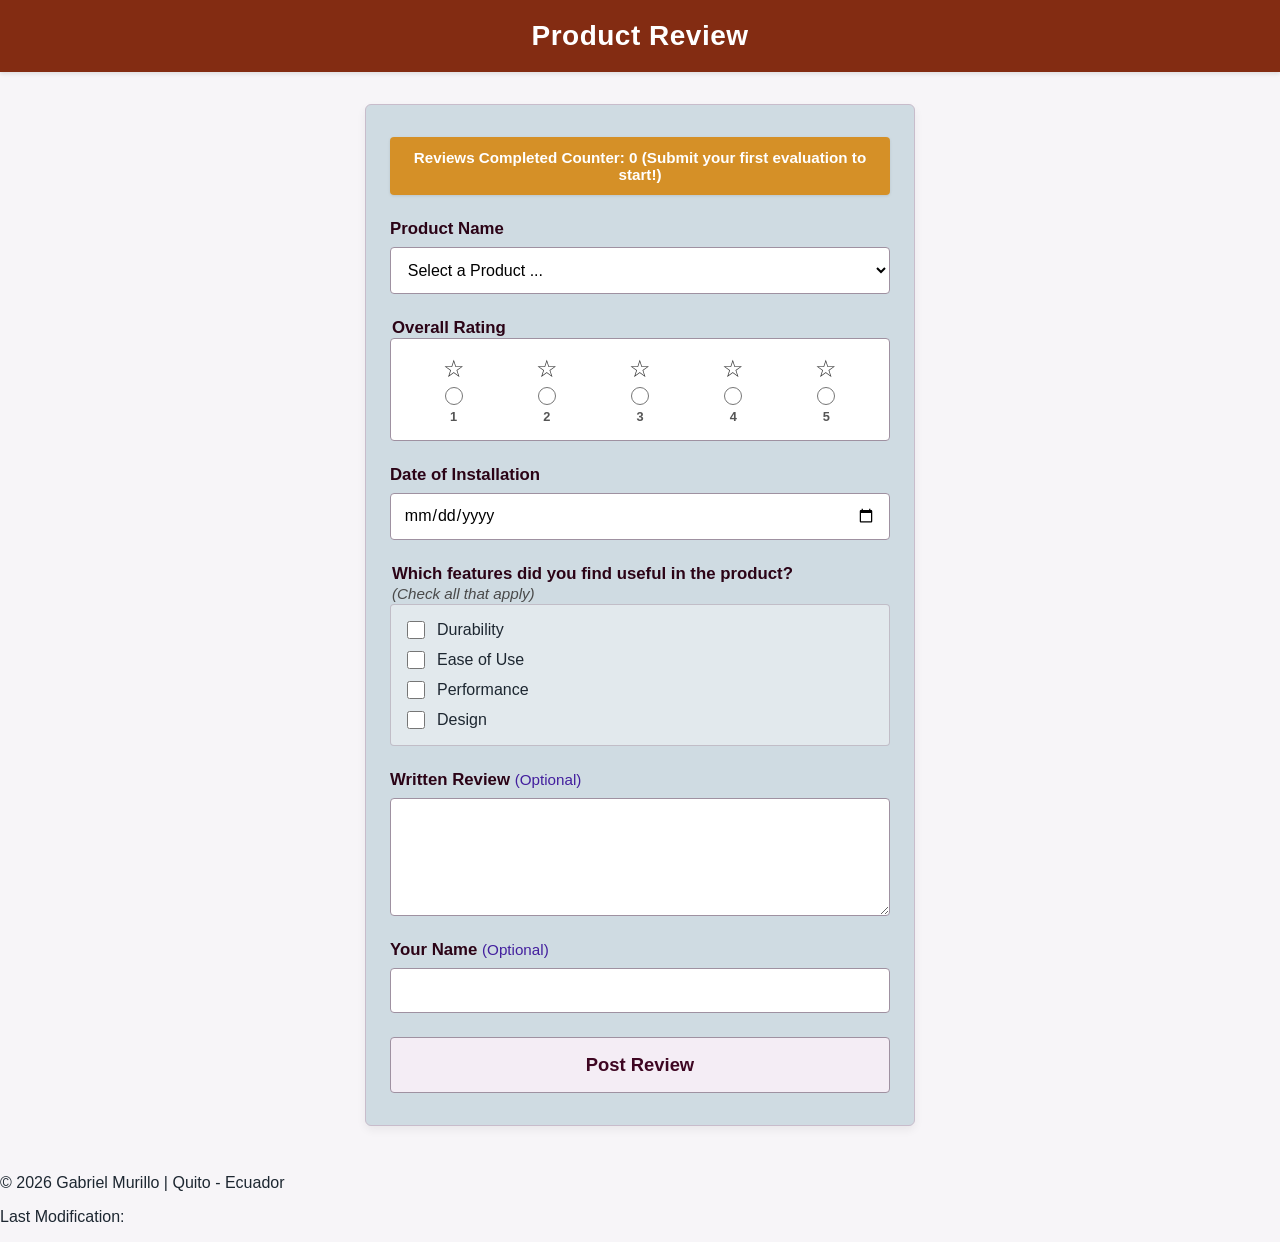
==== form.html @ 18a0d6f7 "uopsad" ====
<!DOCTYPE html>
<html lang="en">
<head>
  <meta charset="UTF-8">
  <meta name="viewport" content="width=device-width, initial-scale=1.0">
  <title>Product Review Submission Form</title>
  <meta name="description" content="Dedicated high-durability hardware assessment and customer review feedback document.">
  <meta name="author" content="Gabriel Murillo">

  <!-- Sequential Style Sheet Layout Pipelines -->
  <link rel="stylesheet" href="styles/normalize.css">
  <link rel="stylesheet" href="styles/form.css">

  <!-- Dynamic Product Injection Script Module Call -->
  <script src="scripts/form.js" type="module" defer></script>
</head>
<body>

  <!-- Top Bar Heading matching your reference mockup exactly -->
  <header class="app-header">
    <h1>Product Review</h1>
  </header>

  <!-- Centered Form Display Shell Container Area -->
  <main class="review-main-shell">
    <section class="form-card-container">
      
      <!-- Display counter for user feedback tracking -->
      <div id="counter-display" class="counter-badge"></div>

      <!-- Rubric Requirement: GET method targeting review.html for local GitHub compatibility -->
      <form method="get" action="review.html" id="reviewForm">
        
        <!-- 1. Selection Element (Options injected cleanly via script using array elements) -->
        <div class="field-item">
          <label for="product-select" class="field-title">Product Name</label>
          <select id="product-select" name="productName" required>
            <!-- Instructional placeholder: disabled and selected by default -->
            <option value="" disabled selected>Select a Product ...</option>
          </select>
        </div>

        <!-- 2. Overall Rating Stars System (Radio buttons share identical name for mutual exclusivity) -->
        <fieldset class="fieldset-block">
          <legend class="field-title">Overall Rating</legend>
          <div class="star-rating-matrix">
            
            <label for="star1" class="star-radio-node">
              <input type="radio" id="star1" name="overallRating" value="1" required>
              <span class="star-glyph">&#9734;</span>
              <span class="star-text">1</span>
            </label>

            <label for="star2" class="star-radio-node">
              <input type="radio" id="star2" name="overallRating" value="2" required>
              <span class="star-glyph">&#9734;</span>
              <span class="star-text">2</span>
            </label>

            <label for="star3" class="star-radio-node">
              <input type="radio" id="star3" name="overallRating" value="3" required>
              <span class="star-glyph">&#9734;</span>
              <span class="star-text">3</span>
            </label>

            <label for="star4" class="star-radio-node">
              <input type="radio" id="star4" name="overallRating" value="4" required>
              <span class="star-glyph">&#9734;</span>
              <span class="star-text">4</span>
            </label>

            <label for="star5" class="star-radio-node">
              <input type="radio" id="star5" name="overallRating" value="5" required>
              <span class="star-glyph">&#9734;</span>
              <span class="star-text">5</span>
            </label>

          </div>
        </fieldset>

        <!-- 3. Calendar Date Field Element -->
        <div class="field-item">
          <label for="install-date" class="field-title">Date of Installation</label>
          <input type="date" id="install-date" name="installationDate" required>
        </div>

        <!-- 4. Multi-choice Checklist System -->
        <fieldset class="fieldset-block">
          <legend class="field-title">Which features did you find useful in the product? <br><span class="subtitle-text">(Check all that apply)</span></legend>
          <div class="checkbox-stack-container">
            
            <div class="checkbox-row-line">
              <input type="checkbox" id="feat-durability" name="usefulFeatures" value="durability">
              <label for="feat-durability">Durability</label>
            </div>

            <div class="checkbox-row-line">
              <input type="checkbox" id="feat-ease" name="usefulFeatures" value="ease-of-use">
              <label for="feat-ease">Ease of Use</label>
            </div>

            <div class="checkbox-row-line">
              <input type="checkbox" id="feat-performance" name="usefulFeatures" value="performance">
              <label for="feat-performance">Performance</label>
            </div>

            <div class="checkbox-row-line">
              <input type="checkbox" id="feat-design" name="usefulFeatures" value="design">
              <label for="feat-design">Design</label>
            </div>

          </div>
        </fieldset>

        <!-- 5. Large Textarea Review Block Field (Optional) -->
        <div class="field-item">
          <label for="written-text" class="field-title">Written Review <span class="tag-optional">(Optional)</span></label>
          <textarea id="written-text" name="writtenReview" rows="5"></textarea>
        </div>

        
        <div class="field-item">
          <label for="reviewer-name" class="field-title">Your Name <span class="tag-optional">(Optional)</span></label>
          <input type="text" id="reviewer-name" name="userName">
        </div>

        <!-- Submission Node Trigger Button -->
        <div class="form-submit-row">
          <input type="submit" value="Post Review" class="post-review-btn">
        </div>

      </form>
    </section>
  </main>

    <footer>
        <p>&copy; 2026 Gabriel Murillo | Quito - Ecuador</p>
        <p>Last Modification: <span id="lastModified"></span></p>
    </footer>

</body>
</html>
---- styles/form.css ----
/* Product review design*/
body {
  font-family: 'Segoe UI', Tahoma, Geneva, Verdana, sans-serif;
  margin: 0;
  background-color: #f7f5f8;
  color: #1d2731;
}

/* Deep maroon top brand bar alignment structure */
.app-header {
  background-color: #832c12;
  color: #ffffff;
  padding: 1.25rem 1rem;
  text-align: center;
  box-shadow: 0 2px 4px rgba(0,0,0,0.1);
}

.app-header h1 {
  margin: 0;
  font-size: 1.75rem;
  letter-spacing: 0.5px;
}

.review-main-shell {
  padding: 2rem 1rem;
  max-width: 550px;
  margin: 0 auto;
}

/* Submission metrics visualization badge elements styles */
.counter-badge {
  background-color: #d68915e8;
  color: #ffffff;
  padding: 0.75rem;
  border-radius: 4px;
  margin-bottom: 1.5rem;
  font-weight: 700;
  font-size: 0.95rem;
  text-align: center;
  box-shadow: 0 1px 3px rgba(0,0,0,0.1);
}

/* Form background container card layout parameters matching screenshot */
.form-card-container {
  background-color: #cfdbe2;
  padding: 2rem 1.5rem;
  border-radius: 6px;
  border: 1px solid #c8bccb;
  box-shadow: 0 4px 10px rgba(0,0,0,0.06);
}

.field-item {
  display: flex;
  flex-direction: column;
  gap: 0.5rem;
  margin-bottom: 1.5rem;
}

.fieldset-block {
  border: none;
  padding: 0;
  margin: 0 0 1.5rem 0;
}

.field-title {
  font-weight: 700;
  font-size: 1.05rem;
  color: #2b0316;
  text-align: left;
}

.subtitle-text {
  font-weight: 400;
  font-style: italic;
  font-size: 0.95rem;
  color: #4a4a4a;
}

.tag-optional {
  color: #431f9e;
  font-size: 0.95rem;
  font-weight: 400;
}

/* Core form fields input formatting boundaries */
#product-select,
input[type="date"],
input[type="text"],
textarea {
  width: 100%;
  padding: 0.8rem;
  font-size: 1rem;
  border: 1px solid #9f91a1;
  border-radius: 4px;
  background-color: #ffffff;
  box-sizing: border-box;
  font-family: inherit;
  transition: border-color 0.2s, box-shadow 0.2s;
}

/* INTERACTION DESIGNS: Clear, high-contrast active focus state indicators */
#product-select:focus,
input[type="date"]:focus,
input[type="text"]:focus,
textarea:focus {
  outline: none;
  border: 2px solid #227ad3;
  background-color: #f0f8ff;
  box-shadow: 0 0 4px rgba(34, 122, 211, 0.3);
}

/* Star Rating Matrix layouts distribution patterns */
.star-rating-matrix {
  display: flex;
  justify-content: space-between;
  background-color: #ffffff;
  padding: 1rem;
  border-radius: 4px;
  border: 1px solid #9f91a1;
}

.star-radio-node {
  display: flex;
  flex-direction: column;
  align-items: center;
  gap: 0.25rem;
  cursor: pointer;
  flex: 1;
}

.star-radio-node input[type="radio"] {
  margin: 0;
  width: 18px;
  height: 18px;
  cursor: pointer;
  order: 2; /* Forces circle button indicators to sit cleanly underneath star symbols */
}

/* Focus styles for keyboard star tab selections */
.star-radio-node input[type="radio"]:focus {
  outline: 2px solid #227ad3;
}

.star-glyph {
  font-size: 1.5rem;
  color: #333333;
  order: 1;
}

.star-text {
  font-size: 0.8rem;
  font-weight: bold;
  color: #555555;
  order: 3;
}

/* Multi-choice checkbox stacking arrangements */
.checkbox-stack-container {
  display: flex;
  flex-direction: column;
  gap: 0.75rem;
  background-color: rgba(255, 255, 255, 0.4);
  padding: 1rem;
  border-radius: 4px;
  border: 1px solid rgba(159, 145, 161, 0.5);
}

.checkbox-row-line {
  display: flex;
  align-items: center;
  gap: 0.75rem;
  text-align: left;
}

.checkbox-row-line input[type="checkbox"] {
  width: 18px;
  height: 18px;
  cursor: pointer;
  margin: 0;
}

.checkbox-row-line label {
  font-size: 1rem;
  cursor: pointer;
  user-select: none;
}

/* Submission action trigger button controls */
.form-submit-row {
  margin-top: 1rem;
}

.post-review-btn {
  width: 100%;
  padding: 1rem;
  font-size: 1.15rem;
  font-weight: 700;
  background-color: #f4edf5;
  color: #3e0622;
  border: 1px solid #9f91a1;
  border-radius: 4px;
  cursor: pointer;
  transition: background-color 0.2s, transform 0.1s;
}

.post-review-btn:hover {
  background-color: #ebdfee;
}

.post-review-btn:focus {
  outline: none;
  border: 2px solid #227ad3;
  box-shadow: 0 0 5px rgba(34, 122, 211, 0.5);
}

.post-review-btn:active {
  transform: scale(0.99);
}

/* Assignment Common Footer Area alignment */
.app-footer {
  background-color: #3e0622;
  color: #ffffff;
  text-align: center;
  padding: 1.5rem;
  margin-top: 4rem;
  font-size: 0.95rem;
  border-top: 3px solid #2b0316;
}

.app-footer p {
  margin: 0.4rem 0;
}
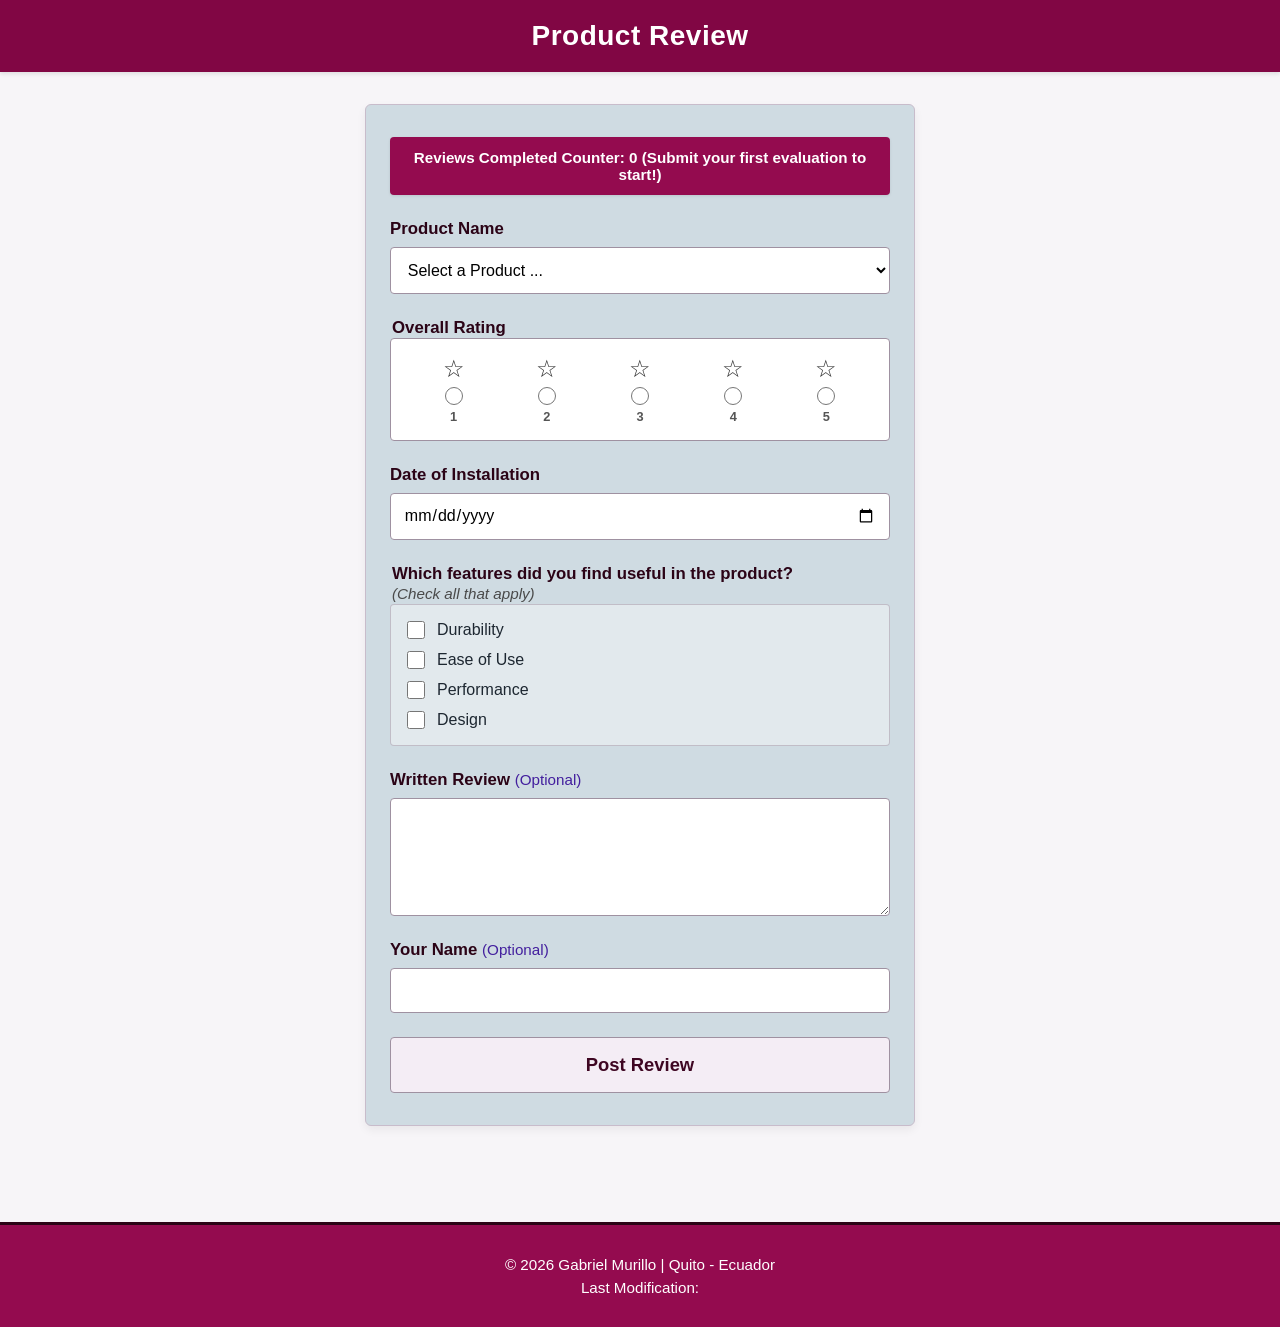
==== commit b4c0fbd4: "All rigth" ====
--- a/form.html
+++ b/form.html
@@ -8,7 +8,6 @@
   <meta name="author" content="Gabriel Murillo">
 
   <!-- Sequential Style Sheet Layout Pipelines -->
-  <link rel="stylesheet" href="styles/normalize.css">
   <link rel="stylesheet" href="styles/form.css">
 
   <!-- Dynamic Product Injection Script Module Call -->
--- a/styles/form.css
+++ b/styles/form.css
@@ -8,7 +8,7 @@
 
 /* Deep maroon top brand bar alignment structure */
 .app-header {
-  background-color: #832c12;
+  background-color: #810644;
   color: #ffffff;
   padding: 1.25rem 1rem;
   text-align: center;
@@ -29,7 +29,7 @@
 
 /* Submission metrics visualization badge elements styles */
 .counter-badge {
-  background-color: #d68915e8;
+  background-color: #940b4f;
   color: #ffffff;
   padding: 0.75rem;
   border-radius: 4px;
@@ -218,8 +218,8 @@
 }
 
 /* Assignment Common Footer Area alignment */
-.app-footer {
-  background-color: #3e0622;
+footer {
+  background-color: #940b4f;
   color: #ffffff;
   text-align: center;
   padding: 1.5rem;
@@ -228,6 +228,6 @@
   border-top: 3px solid #2b0316;
 }
 
-.app-footer p {
+footer p {
   margin: 0.4rem 0;
 }
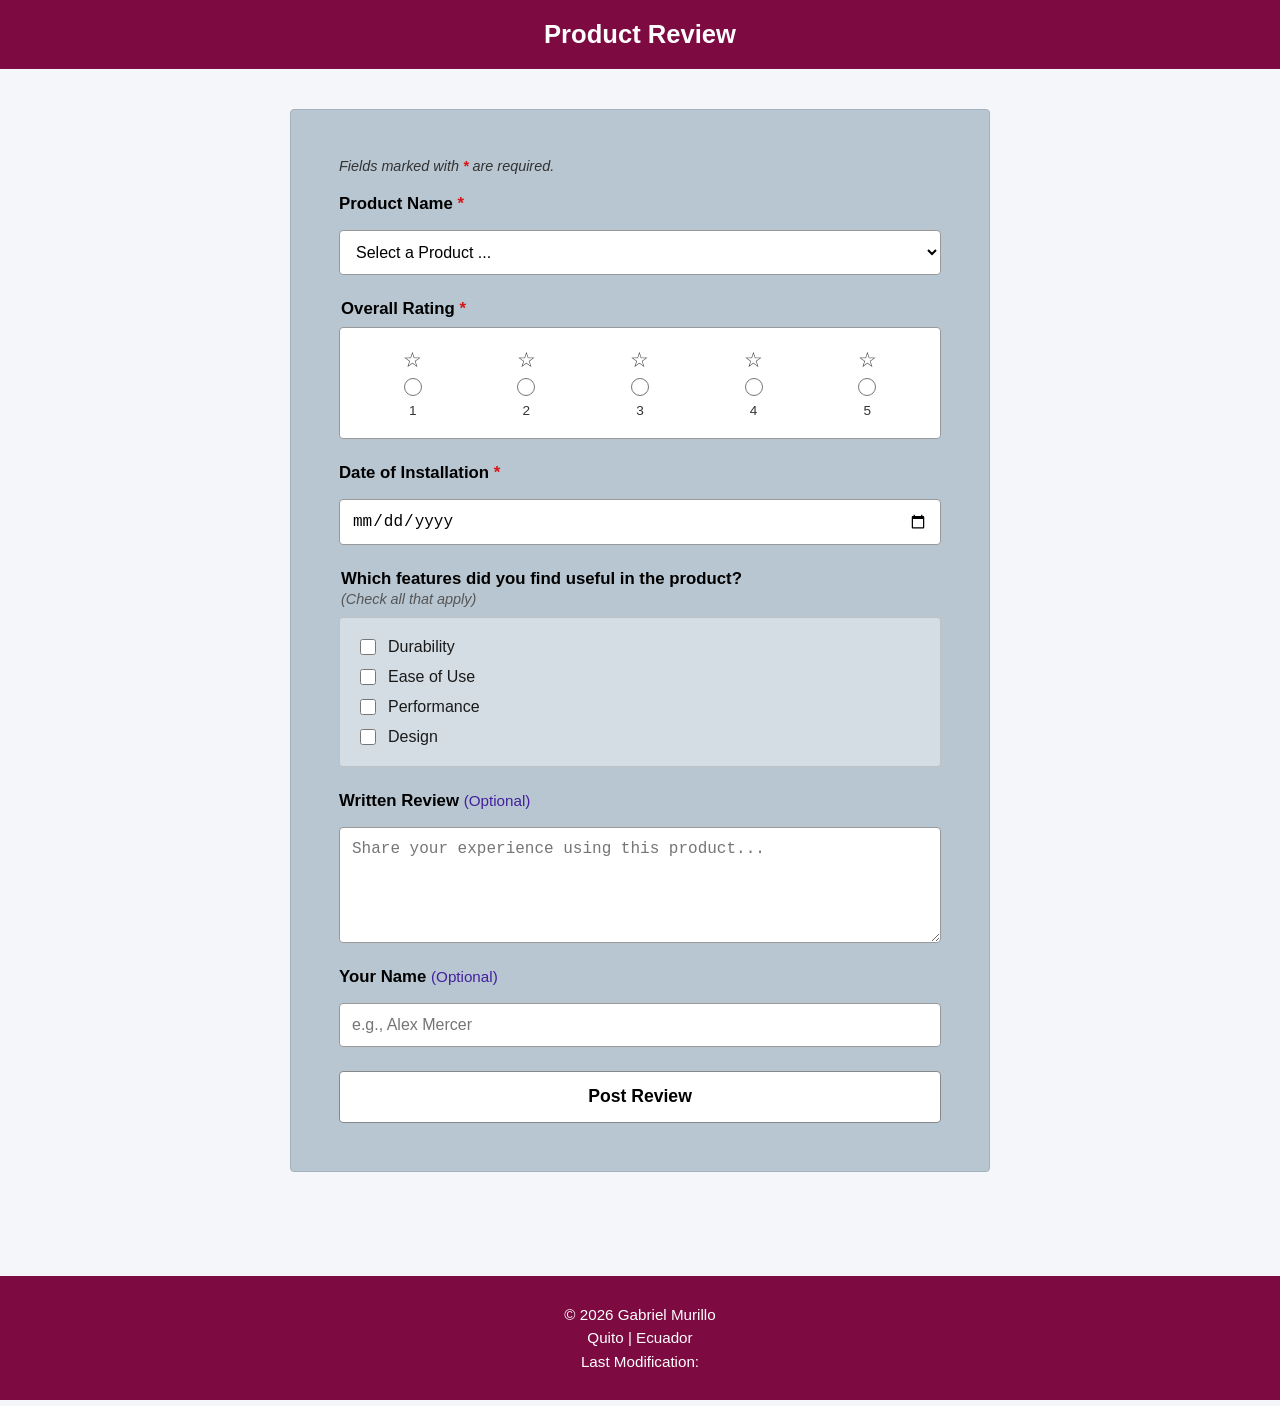
==== commit 74ae8d7e: "long changes" ====
--- a/form.html
+++ b/form.html
@@ -11,79 +11,76 @@
   <link rel="stylesheet" href="styles/form.css">
 
   <!-- Dynamic Product Injection Script Module Call -->
-  <script src="scripts/form.js" type="module" defer></script>
+  <script src="scripts/form.js" type="module"></script>
 </head>
 <body>
 
-  <!-- Top Bar Heading matching your reference mockup exactly -->
   <header class="app-header">
     <h1>Product Review</h1>
   </header>
 
-  <!-- Centered Form Display Shell Container Area -->
   <main class="review-main-shell">
     <section class="form-card-container">
       
-      <!-- Display counter for user feedback tracking -->
-      <div id="counter-display" class="counter-badge"></div>
+      <!-- Required instructions banner for visual alignment -->
+      <p class="required-notice-banner">Fields marked with <span class="req-star">*</span> are required.</p>
 
-      <!-- Rubric Requirement: GET method targeting review.html for local GitHub compatibility -->
+      <!-- Action targets review.html per instructions, using the supported GET method -->
       <form method="get" action="review.html" id="reviewForm">
         
-        <!-- 1. Selection Element (Options injected cleanly via script using array elements) -->
+        <!-- 1. Selection Element (Required) -->
         <div class="field-item">
-          <label for="product-select" class="field-title">Product Name</label>
+          <label for="product-select" class="field-title">Product Name <span class="req-star">*</span></label>
           <select id="product-select" name="productName" required>
-            <!-- Instructional placeholder: disabled and selected by default -->
             <option value="" disabled selected>Select a Product ...</option>
           </select>
         </div>
 
-        <!-- 2. Overall Rating Stars System (Radio buttons share identical name for mutual exclusivity) -->
+        <!-- 2. Overall Rating Stars System (Required) -->
         <fieldset class="fieldset-block">
-          <legend class="field-title">Overall Rating</legend>
+          <legend class="field-title">Overall Rating <span class="req-star">*</span></legend>
           <div class="star-rating-matrix">
             
             <label for="star1" class="star-radio-node">
+              <span class="star-glyph">&#9734;</span>
               <input type="radio" id="star1" name="overallRating" value="1" required>
-              <span class="star-glyph">&#9734;</span>
               <span class="star-text">1</span>
             </label>
 
             <label for="star2" class="star-radio-node">
+              <span class="star-glyph">&#9734;</span>
               <input type="radio" id="star2" name="overallRating" value="2" required>
-              <span class="star-glyph">&#9734;</span>
               <span class="star-text">2</span>
             </label>
 
             <label for="star3" class="star-radio-node">
+              <span class="star-glyph">&#9734;</span>
               <input type="radio" id="star3" name="overallRating" value="3" required>
-              <span class="star-glyph">&#9734;</span>
               <span class="star-text">3</span>
             </label>
 
             <label for="star4" class="star-radio-node">
+              <span class="star-glyph">&#9734;</span>
               <input type="radio" id="star4" name="overallRating" value="4" required>
-              <span class="star-glyph">&#9734;</span>
               <span class="star-text">4</span>
             </label>
 
             <label for="star5" class="star-radio-node">
+              <span class="star-glyph">&#9734;</span>
               <input type="radio" id="star5" name="overallRating" value="5" required>
-              <span class="star-glyph">&#9734;</span>
               <span class="star-text">5</span>
             </label>
 
           </div>
         </fieldset>
 
-        <!-- 3. Calendar Date Field Element -->
+        <!-- 3. Calendar Date Field Element (Required) -->
         <div class="field-item">
-          <label for="install-date" class="field-title">Date of Installation</label>
+          <label for="install-date" class="field-title">Date of Installation <span class="req-star">*</span></label>
           <input type="date" id="install-date" name="installationDate" required>
         </div>
 
-        <!-- 4. Multi-choice Checklist System -->
+        <!-- 4. Multi-choice Checklist System (Optional) -->
         <fieldset class="fieldset-block">
           <legend class="field-title">Which features did you find useful in the product? <br><span class="subtitle-text">(Check all that apply)</span></legend>
           <div class="checkbox-stack-container">
@@ -114,16 +111,16 @@
         <!-- 5. Large Textarea Review Block Field (Optional) -->
         <div class="field-item">
           <label for="written-text" class="field-title">Written Review <span class="tag-optional">(Optional)</span></label>
-          <textarea id="written-text" name="writtenReview" rows="5"></textarea>
+          <textarea id="written-text" name="writtenReview" rows="5" placeholder="Share your experience using this product..."></textarea>
         </div>
 
         
         <div class="field-item">
           <label for="reviewer-name" class="field-title">Your Name <span class="tag-optional">(Optional)</span></label>
-          <input type="text" id="reviewer-name" name="userName">
+          <input type="text" id="reviewer-name" name="userName" placeholder="e.g., Alex Mercer">
         </div>
 
-        <!-- Submission Node Trigger Button -->
+        <!-- Submission Button -->
         <div class="form-submit-row">
           <input type="submit" value="Post Review" class="post-review-btn">
         </div>
@@ -133,7 +130,8 @@
   </main>
 
     <footer>
-        <p>&copy; 2026 Gabriel Murillo | Quito - Ecuador</p>
+        <p>&copy; 2026 Gabriel Murillo </p>
+        <p>Quito | Ecuador</p>
         <p>Last Modification: <span id="lastModified"></span></p>
     </footer>
 
--- a/styles/form.css
+++ b/styles/form.css
@@ -1,52 +1,78 @@
 /* Product review design*/
+/* ==========================================================================
+   PRODUCT REVIEW FORM DESIGN PRINCIPLES & COMPLIANCE RULES
+   ========================================================================== */
 body {
-  font-family: 'Segoe UI', Tahoma, Geneva, Verdana, sans-serif;
-  margin: 0;
-  background-color: #f7f5f8;
-  color: #1d2731;
-}
-
-/* Deep maroon top brand bar alignment structure */
+  font-family: Arial, sans-serif;
+  margin: 0;
+  background-color: #f4f6f9;
+  color: #1a1a1a;
+}
+
+/* Maroon heading bar background definition */
 .app-header {
-  background-color: #810644;
+  background-color: #7d0a41; 
   color: #ffffff;
   padding: 1.25rem 1rem;
   text-align: center;
-  box-shadow: 0 2px 4px rgba(0,0,0,0.1);
 }
 
 .app-header h1 {
   margin: 0;
-  font-size: 1.75rem;
-  letter-spacing: 0.5px;
+  font-size: 1.6rem;
+  font-weight: 700;
 }
 
 .review-main-shell {
-  padding: 2rem 1rem;
-  max-width: 550px;
+  padding: 2.5rem 1rem;
+  max-width: 520px;
   margin: 0 auto;
 }
 
-/* Submission metrics visualization badge elements styles */
+/* Visual Required field elements indicators */
+.req-star {
+  color: #d91414; /* Deep vibrant red for clear accessibility visibility indicators */
+  font-weight: 700;
+}
+
+.required-notice-banner {
+  font-size: 0.9rem;
+  text-align: left;
+  margin: 0 0 1.25rem 0;
+  font-style: italic;
+  color: #333333;
+}
+
+/* Maroon centered counter badge box structure */
 .counter-badge {
-  background-color: #940b4f;
-  color: #ffffff;
-  padding: 0.75rem;
-  border-radius: 4px;
-  margin-bottom: 1.5rem;
+  background-color: #7d0a41;
+  color: #ffffff;
+  padding: 0.85rem;
+  border-radius: 4px;
+  margin-bottom: 1.75rem;
   font-weight: 700;
   font-size: 0.95rem;
   text-align: center;
   box-shadow: 0 1px 3px rgba(0,0,0,0.1);
 }
 
-/* Form background container card layout parameters matching screenshot */
+/* Muted tech slate background layout matching image perfectly */
 .form-card-container {
-  background-color: #cfdbe2;
-  padding: 2rem 1.5rem;
-  border-radius: 6px;
-  border: 1px solid #c8bccb;
-  box-shadow: 0 4px 10px rgba(0,0,0,0.06);
+  background-color: #b8c6d1; 
+  padding: 2.25rem 1.75rem;
+  border-radius: 4px;
+  border: 1px solid #a3b2be;
+  box-sizing: border-box;
+}
+
+.thanks-layout h2 {
+  color: #7d0a41;
+  text-align: center;
+}
+
+.thanks-layout p {
+  text-align: center;
+  line-height: 1.5;
 }
 
 .field-item {
@@ -65,15 +91,17 @@
 .field-title {
   font-weight: 700;
   font-size: 1.05rem;
-  color: #2b0316;
+  color: #000000;
   text-align: left;
+  margin-bottom: 0.5rem;
+  display: block;
 }
 
 .subtitle-text {
   font-weight: 400;
   font-style: italic;
-  font-size: 0.95rem;
-  color: #4a4a4a;
+  font-size: 0.9rem;
+  color: #555555;
 }
 
 .tag-optional {
@@ -82,23 +110,20 @@
   font-weight: 400;
 }
 
-/* Core form fields input formatting boundaries */
 #product-select,
 input[type="date"],
 input[type="text"],
 textarea {
   width: 100%;
-  padding: 0.8rem;
+  padding: 0.75rem;
   font-size: 1rem;
-  border: 1px solid #9f91a1;
+  border: 1px solid #999999;
   border-radius: 4px;
   background-color: #ffffff;
   box-sizing: border-box;
-  font-family: inherit;
-  transition: border-color 0.2s, box-shadow 0.2s;
-}
-
-/* INTERACTION DESIGNS: Clear, high-contrast active focus state indicators */
+}
+
+/* High contrast active field accessibility highlights */
 #product-select:focus,
 input[type="date"]:focus,
 input[type="text"]:focus,
@@ -106,24 +131,23 @@
   outline: none;
   border: 2px solid #227ad3;
   background-color: #f0f8ff;
-  box-shadow: 0 0 4px rgba(34, 122, 211, 0.3);
-}
-
-/* Star Rating Matrix layouts distribution patterns */
+}
+
+/* Star matrix container box styling rules */
 .star-rating-matrix {
   display: flex;
   justify-content: space-between;
   background-color: #ffffff;
-  padding: 1rem;
-  border-radius: 4px;
-  border: 1px solid #9f91a1;
+  padding: 1.25rem 1rem;
+  border-radius: 4px;
+  border: 1px solid #999999;
 }
 
 .star-radio-node {
   display: flex;
   flex-direction: column;
   align-items: center;
-  gap: 0.25rem;
+  gap: 0.4rem;
   cursor: pointer;
   flex: 1;
 }
@@ -133,36 +157,30 @@
   width: 18px;
   height: 18px;
   cursor: pointer;
-  order: 2; /* Forces circle button indicators to sit cleanly underneath star symbols */
-}
-
-/* Focus styles for keyboard star tab selections */
-.star-radio-node input[type="radio"]:focus {
-  outline: 2px solid #227ad3;
+  order: 2; /* Positions circles cleanly under the star symbols */
 }
 
 .star-glyph {
-  font-size: 1.5rem;
+  font-size: 1.3rem;
+  color: #444444;
+  order: 1;
+}
+
+.star-text {
+  font-size: 0.85rem;
   color: #333333;
-  order: 1;
-}
-
-.star-text {
-  font-size: 0.8rem;
-  font-weight: bold;
-  color: #555555;
   order: 3;
 }
 
-/* Multi-choice checkbox stacking arrangements */
+/* Checkbox vertical layout stack wrapper style metrics */
 .checkbox-stack-container {
   display: flex;
   flex-direction: column;
   gap: 0.75rem;
   background-color: rgba(255, 255, 255, 0.4);
-  padding: 1rem;
-  border-radius: 4px;
-  border: 1px solid rgba(159, 145, 161, 0.5);
+  padding: 1.25rem;
+  border-radius: 4px;
+  border: 1px solid rgba(153, 153, 153, 0.4);
 }
 
 .checkbox-row-line {
@@ -173,8 +191,8 @@
 }
 
 .checkbox-row-line input[type="checkbox"] {
-  width: 18px;
-  height: 18px;
+  width: 16px;
+  height: 16px;
   cursor: pointer;
   margin: 0;
 }
@@ -182,52 +200,62 @@
 .checkbox-row-line label {
   font-size: 1rem;
   cursor: pointer;
-  user-select: none;
-}
-
-/* Submission action trigger button controls */
+}
+
 .form-submit-row {
-  margin-top: 1rem;
+  margin-top: 1.5rem;
 }
 
 .post-review-btn {
+  display: block;
   width: 100%;
-  padding: 1rem;
-  font-size: 1.15rem;
-  font-weight: 700;
-  background-color: #f4edf5;
-  color: #3e0622;
-  border: 1px solid #9f91a1;
-  border-radius: 4px;
-  cursor: pointer;
-  transition: background-color 0.2s, transform 0.1s;
+  padding: 0.9rem;
+  font-size: 1.1rem;
+  font-weight: 700;
+  background-color: #ffffff;
+  color: #000000;
+  border: 1px solid #888888;
+  border-radius: 4px;
+  cursor: pointer;
+  text-align: center;
+  text-decoration: none;
+  box-sizing: border-box;
+  transition: background-color 0.2s;
 }
 
 .post-review-btn:hover {
-  background-color: #ebdfee;
-}
-
-.post-review-btn:focus {
-  outline: none;
-  border: 2px solid #227ad3;
-  box-shadow: 0 0 5px rgba(34, 122, 211, 0.5);
-}
-
-.post-review-btn:active {
-  transform: scale(0.99);
-}
-
-/* Assignment Common Footer Area alignment */
+  background-color: #eaeaea;
+}
+
+.return-btn {
+  background-color: #7d0a41;
+  color: #ffffff;
+  border: none;
+}
+
+.return-btn:hover {
+  background-color: #610632;
+}
+
 footer {
-  background-color: #940b4f;
+  background-color: #7d0a41;
   color: #ffffff;
   text-align: center;
   padding: 1.5rem;
   margin-top: 4rem;
   font-size: 0.95rem;
-  border-top: 3px solid #2b0316;
 }
 
 footer p {
   margin: 0.4rem 0;
 }
+
+@media (min-width: 768px) {
+  .review-main-shell {
+    max-width: 700px; /* Expands to give elements breathing room on wider viewports */
+  }
+  
+  .form-card-container {
+    padding: 3rem; /* Extra inner spacing supports clean proximity layout principles */
+  }
+}
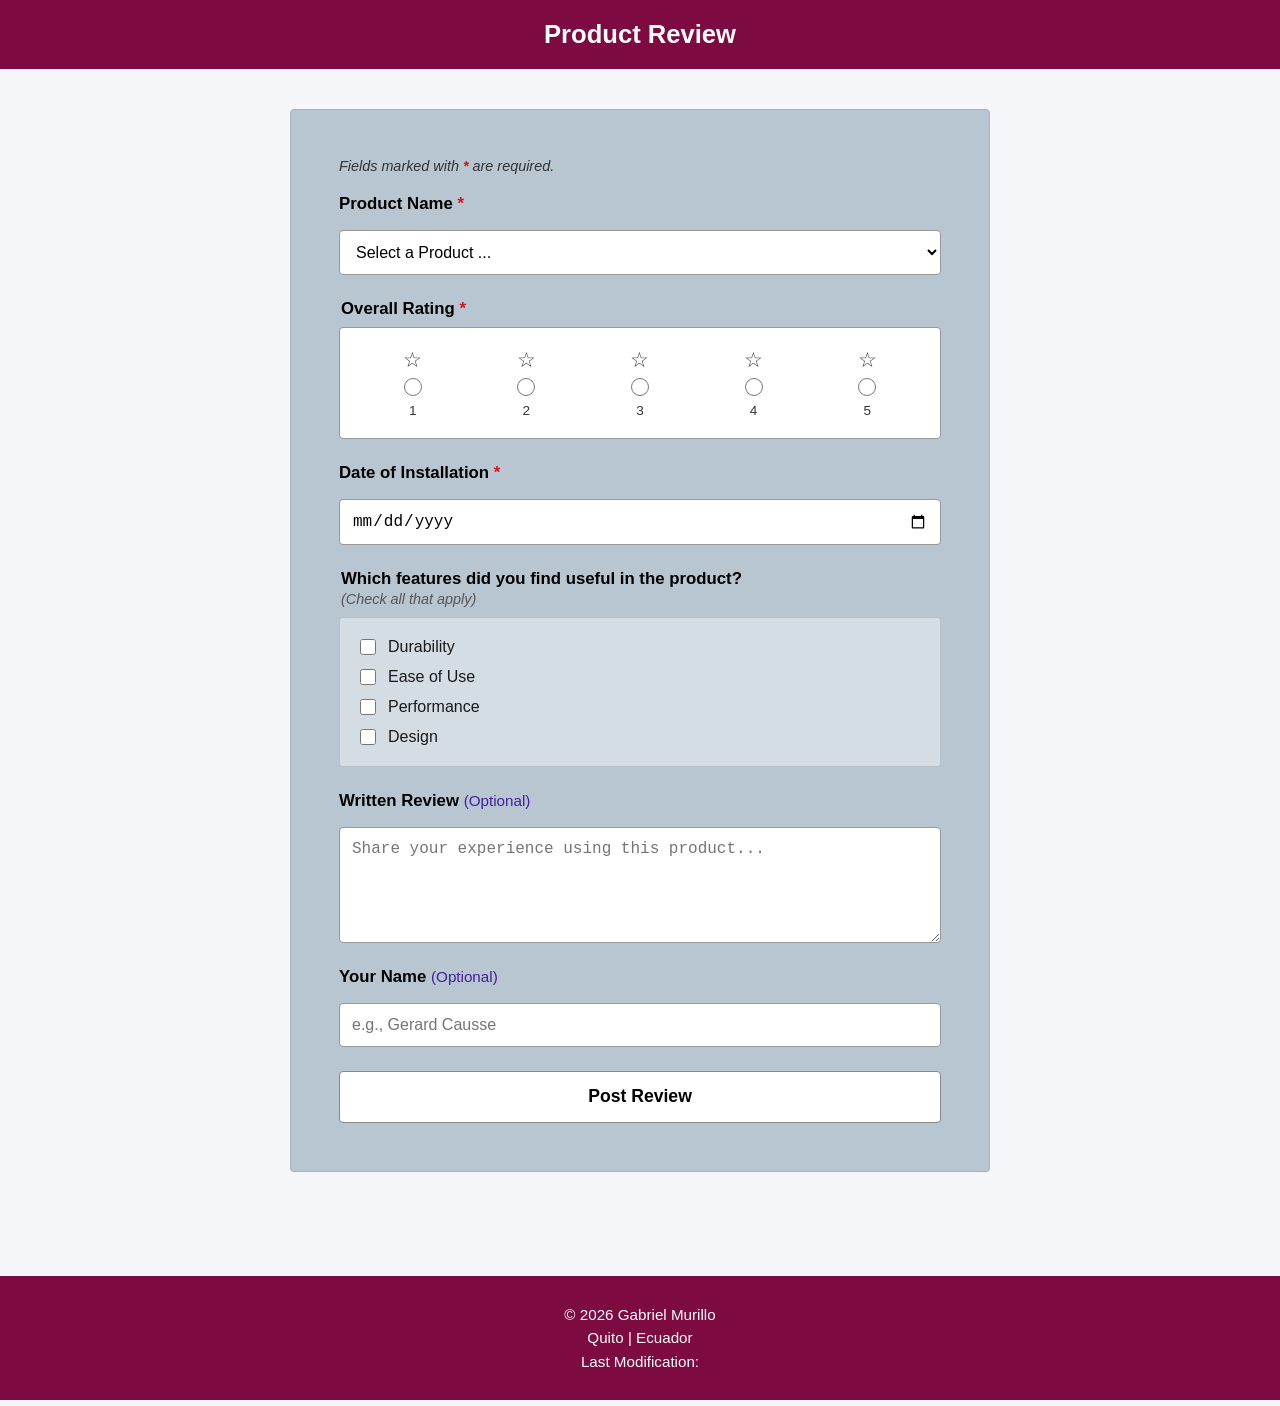
==== commit a258660f: "looks" ====
--- a/form.html
+++ b/form.html
@@ -117,7 +117,7 @@
         
         <div class="field-item">
           <label for="reviewer-name" class="field-title">Your Name <span class="tag-optional">(Optional)</span></label>
-          <input type="text" id="reviewer-name" name="userName" placeholder="e.g., Alex Mercer">
+          <input type="text" id="reviewer-name" name="userName" placeholder="e.g., Gerard Causse">
         </div>
 
         <!-- Submission Button -->
